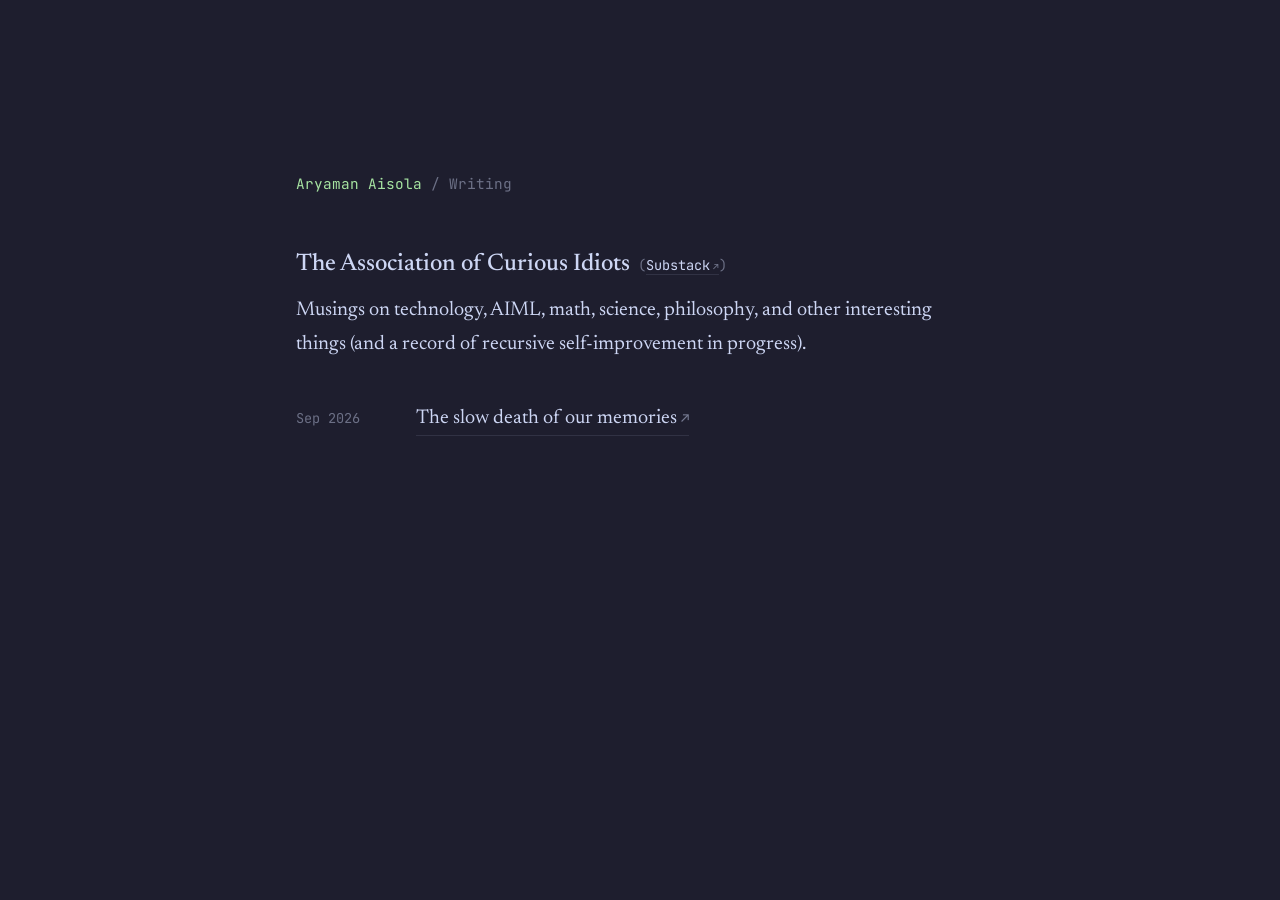
==== writing.html @ 3de840ed "Add files via upload" ====
<!DOCTYPE html>
<html lang="en">
<head>
    <meta charset="UTF-8">
    <meta name="viewport" content="width=device-width, initial-scale=1.0">
    <title>Writing - Aryaman Aisola</title>
    <link rel="icon" type="image/svg+xml" href="data:image/svg+xml,<svg xmlns='http://www.w3.org/2000/svg' viewBox='0 0 100 100'><circle cx='50' cy='50' r='45' fill='%2324273A'/></svg>">
    <link rel="stylesheet" href="style.css">
    <style>
        .writing-list {
            list-style: none;
            margin-top: 2.5rem;
        }

        .writing-list li {
            display: flex;
            align-items: baseline;
            gap: 1.5rem;
            margin-bottom: 1rem;
            transition: opacity 0.3s ease;
        }

        .writing-list:hover li {
            opacity: 0.4;
        }

        .writing-list li:hover {
            opacity: 1;
        }

        .writing-list .date {
            font-family: var(--font-mono);
            font-size: 0.85rem;
            color: var(--overlay0);
            min-width: 6rem;
        }
        
        .blog-title {
            display: flex;
            align-items: baseline;
            gap: 0.5rem; /* This keeps the title and brackets snugly together */
            margin-bottom: 0.5rem;
        }
        
        .blog-title h2 {
            border-bottom: none;
            margin: 0;
            padding: 0;
            font-size: 1.5rem;
        }

        .blog-title span {
            font-family: var(--font-mono);
            font-size: 0.85rem;
            color: var(--overlay0);
        }
    </style>
</head>
<body>
    <div class="container">
        <div class="breadcrumb">
            <a href="index.html">Aryaman Aisola</a> / Writing
        </div>

        <main>
            <div class="blog-title">
                <h2>The Association of Curious Idiots</h2>
                <span>(<a href="https://mistovek016.substack.com/" target="_blank">Substack</a>)</span>
            </div>
            
            <p>Musings on technology, AIML, math, science, philosophy, and other interesting things (and a record of recursive self-improvement in progress).</p>

            <ul class="writing-list">
                <li>
                    <span class="date">Sep 2026</span>
                    <a href="https://mistovek016.substack.com/p/the-slow-death-of-our-memories" target="_blank">The slow death of our memories</a>
                </li>
            </ul>
        </main>
    </div>
</body>
</html>
---- style.css ----
@import url('https://fonts.googleapis.com/css2?family=JetBrains+Mono:wght@400;500&family=Newsreader:ital,opsz,wght@0,6..72,400;0,6..72,500;1,6..72,400&display=swap');

:root {
    /* Keep your existing colours, but add/replace with Green */
    --base: #1e1e2e;
    --text: #cdd6f4;
    --subtext1: #bac2de;
    --subtext0: #a6adc8;
    --overlay0: #6c7086;
    --surface0: #313244;
    --surface1: #45475a;

    --green: #a6e3a1;
    /* The new accent */
    --font-serif: 'Newsreader', serif;
    --font-mono: 'JetBrains Mono', ui-monospace, SFMono-Regular, Menlo, monospace;
}

* {
    box-sizing: border-box;
    margin: 0;
    padding: 0;
}

/* 1. REFINED TEXT SELECTION */
::selection {
    background: rgba(166, 227, 161, 0.25);
    color: var(--text);
}

body {
    background-color: var(--base);
    color: var(--text);
    font-family: var(--font-serif);
    font-size: 1.25rem;
    line-height: 1.7;
    font-variant-ligatures: common-ligatures;
    -webkit-font-smoothing: antialiased;
    /* 
    Fluid vertical padding:
    - Minimum: 3rem (on small phones)
    - Preferred: 12vh (pushes it down proportionally on tall monitors)
    - Maximum: 9rem (caps it so it never drops into the middle)
  */
    padding: clamp(3rem, 12vh, 9rem) 1.5rem 4rem;
}

.container {
    max-width: 62.5ch;
    margin: 0 auto;
    margin-top: 4rem;
}

/* 2. SUBTLE ENTRANCE ANIMATION */
@keyframes fadeUp {
    0% {
        opacity: 0;
        transform: translateY(10px);
    }

    100% {
        opacity: 1;
        transform: translateY(0);
    }
}

main {
    /* Anchors the header, animates only the changing content */
    animation: fadeUp 0.6s cubic-bezier(0.2, 0.8, 0.2, 1) forwards;
}

/* Header & Typography */
h1,
h2,
h3 {
    color: var(--text);
    font-weight: 500;
}

h1 {
    font-size: 2.15rem;
    letter-spacing: -0.02em;
}

.subtitle {
    font-family: var(--font-mono);
    font-size: 1.05rem;
    color: var(--subtext0);
    margin-top: 0.4rem;
    margin-bottom: 1.75rem;
}

p {
    margin-bottom: 0.9rem;
}

/* Navigation */
nav {
    margin-bottom: 2.7rem;
    font-family: var(--font-serif);
    font-size: 1.25rem;
}

nav a {
    margin-right: 1.25rem;
    color: var(--text);
}

nav a.active {
    color: var(--green);
    border-bottom: none;
    pointer-events: none;
}

.breadcrumb {
    font-family: var(--font-mono);
    font-size: 0.9rem;
    margin-bottom: 3rem;
    color: var(--overlay0);
}

.breadcrumb a {
    color: var(--green);
    border: none;
}

.breadcrumb a:hover {
    color: var(--flamingo);
}

/* Links */
a {
    color: var(--text);
    text-decoration: none;
    border-bottom: 1px solid var(--surface0);
    transition: color 0.2s ease, border-color 0.2s ease;
    text-underline-offset: 4px;
}

a:hover {
    color: var(--green);
    border-bottom-color: var(--green);
}

/* 3. EXTERNAL LINK AFFORDANCE */
a[target="_blank"]::after {
    content: "↗";
    font-family: var(--font-mono);
    font-size: 0.7em;
    opacity: 0.5;
    display: inline-block;
    margin-left: 0.3em;
    /* Adds the perfect amount of breathing room */
    transition: transform 0.2s ease, opacity 0.2s ease;
}

a[target="_blank"]:hover::after {
    transform: translate(2px, -2px);
    opacity: 1;
}

/* DISCORD */
a[target="_discord"]::after {
    content: " ";
    font-family: var(--font-mono);
    font-size: 0.7em;
    opacity: 0.5;
    display: inline-block;
    margin-left: 0.3em;
    /* Adds the perfect amount of breathing room */
    transition: transform 0.2s ease, opacity 0.2s ease;
}

a[target="_discord"]:hover::after {
    transform: translate(2px, -2px);
    opacity: 1;
}

/*
.geo-stamp {
    font-family: var(--font-mono);
    font-size: 0.75rem;
    letter-spacing: 0.08em;
    color: var(--overlay0);
    margin-top: 2rem;
}
*/

/* Lists */
.entry-list {
    list-style: none;
    margin-top: 1.5rem;
}

.entry-item {
    margin-bottom: 2.25rem;
    transition: opacity 0.3s ease;
}

/* 4. DIM THE ROOM HOVER EFFECT */
.entry-list:hover .entry-item {
    opacity: 0.5;
    /* Increased from 0.4 so it's less intense/distracting */
}

.entry-list .entry-item:hover {
    opacity: 1;
}

.entry-title {
    display: flex;
    align-items: baseline;
    justify-content: space-between;
    margin-bottom: 0.25rem;
}

.entry-title h3 {
    font-size: 1.4rem;
}

.entry-title h3 a {
    border-bottom: 1px solid var(--surface1);
}

.entry-title h3 a:hover {
    color: var(--lavender);
    border-bottom-color: var(--lavender);
}

.entry-meta {
    font-family: var(--font-mono);
    font-size: 0.85rem;
    color: var(--overlay0);
}

/* ASCII Art */
.ascii-art {
    font-family: var(--font-mono);
    font-size: 0.75rem;
    color: var(--overlay0);
    white-space: pre;
    text-align: center;
    margin-top: 4rem;
    line-height: 1.2;
    user-select: none;
}

/* Footer */
hr {
    border: 0;
    border-top: 1px solid var(--surface0);
    margin: 3.5rem 0 1.5rem 0;
}

footer {
    font-family: var(--font-mono);
    font-size: 0.9rem;
    display: flex;
    flex-wrap: wrap;
    gap: 1.5rem;
}

footer a {
    color: var(--subtext0);
    border: none;
}

footer a:hover {
    color: var(--sapphire);
}

/* Mobile Polish */
@media (max-width: 600px) {
    body {
        padding: 2.5rem 1.75rem;
        font-size: 1.15rem;
    }

    .entry-title {
        flex-direction: column;
        margin-bottom: 0.5rem;
    }
}
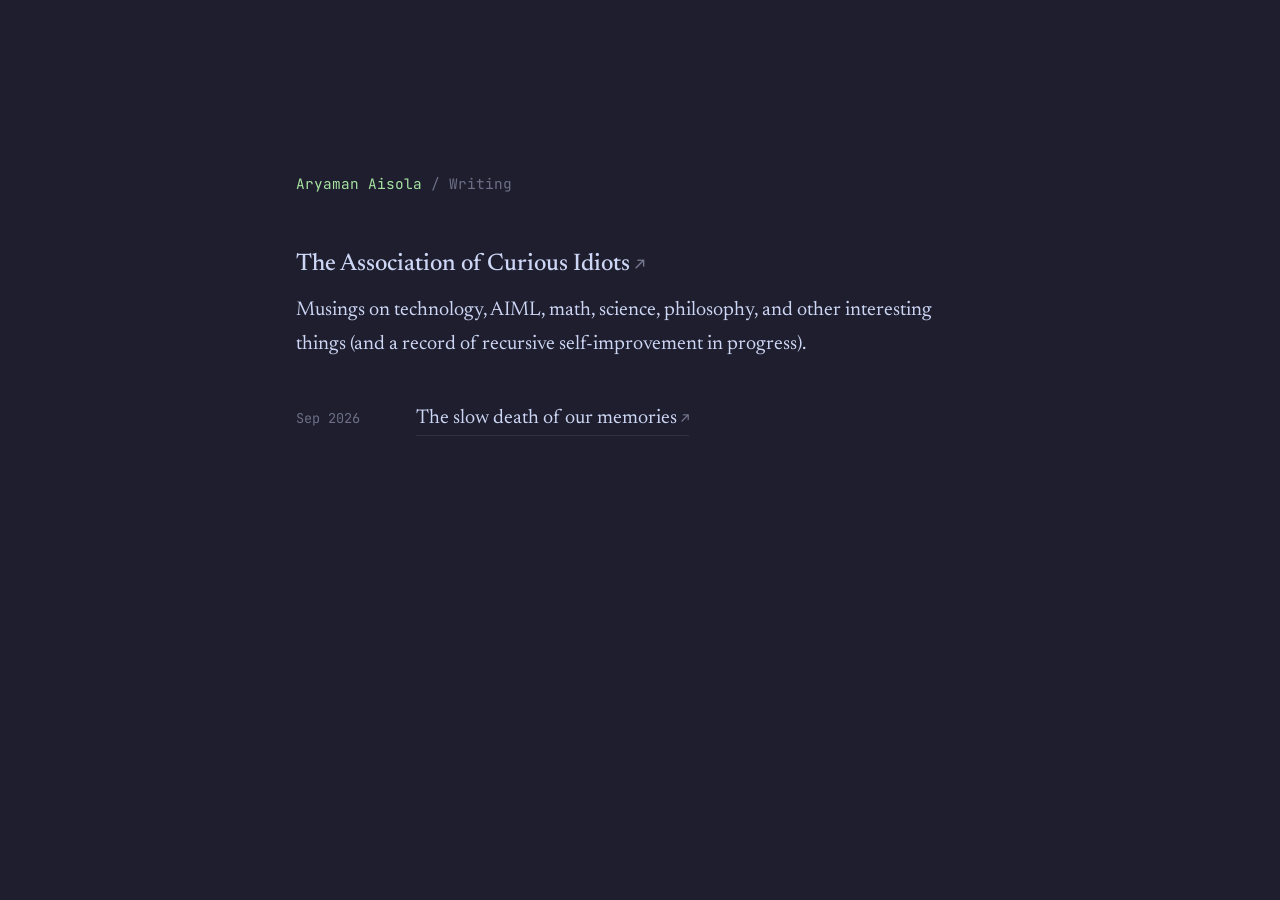
==== commit 1fbe6259: "made the link on the writing page better" ====
--- a/writing.html
+++ b/writing.html
@@ -36,23 +36,25 @@
         }
         
         .blog-title {
-            display: flex;
-            align-items: baseline;
-            gap: 0.5rem; /* This keeps the title and brackets snugly together */
             margin-bottom: 0.5rem;
         }
         
         .blog-title h2 {
-            border-bottom: none;
             margin: 0;
             padding: 0;
             font-size: 1.5rem;
+            font-weight: 500;
         }
 
-        .blog-title span {
-            font-family: var(--font-mono);
-            font-size: 0.85rem;
-            color: var(--overlay0);
+        /* Removes the default underline from the header link to keep it clean */
+        .blog-title h2 a {
+            border-bottom: none; 
+            color: var(--text);
+        }
+
+        /* Applies the accent colour on hover */
+        .blog-title h2 a:hover {
+            color: var(--green); 
         }
     </style>
 </head>
@@ -64,8 +66,7 @@
 
         <main>
             <div class="blog-title">
-                <h2>The Association of Curious Idiots</h2>
-                <span>(<a href="https://mistovek016.substack.com/" target="_blank">Substack</a>)</span>
+                <h2><a href="https://mistovek016.substack.com/" target="_blank">The Association of Curious Idiots</a></h2>
             </div>
             
             <p>Musings on technology, AIML, math, science, philosophy, and other interesting things (and a record of recursive self-improvement in progress).</p>
--- a/style.css
+++ b/style.css
@@ -154,12 +154,15 @@
     transition: transform 0.2s ease, opacity 0.2s ease;
 }
 
+
 a[target="_blank"]:hover::after {
     transform: translate(2px, -2px);
     opacity: 1;
 }
 
-/* DISCORD */
+
+/*
+DISCORD
 a[target="_discord"]::after {
     content: " ";
     font-family: var(--font-mono);
@@ -167,7 +170,6 @@
     opacity: 0.5;
     display: inline-block;
     margin-left: 0.3em;
-    /* Adds the perfect amount of breathing room */
     transition: transform 0.2s ease, opacity 0.2s ease;
 }
 
@@ -176,7 +178,6 @@
     opacity: 1;
 }
 
-/*
 .geo-stamp {
     font-family: var(--font-mono);
     font-size: 0.75rem;
@@ -197,15 +198,15 @@
     transition: opacity 0.3s ease;
 }
 
-/* 4. DIM THE ROOM HOVER EFFECT */
+/* 4. DIM THE ROOM HOVER EFFECT
 .entry-list:hover .entry-item {
     opacity: 0.5;
-    /* Increased from 0.4 so it's less intense/distracting */
 }
 
 .entry-list .entry-item:hover {
     opacity: 1;
 }
+*/
 
 .entry-title {
     display: flex;
